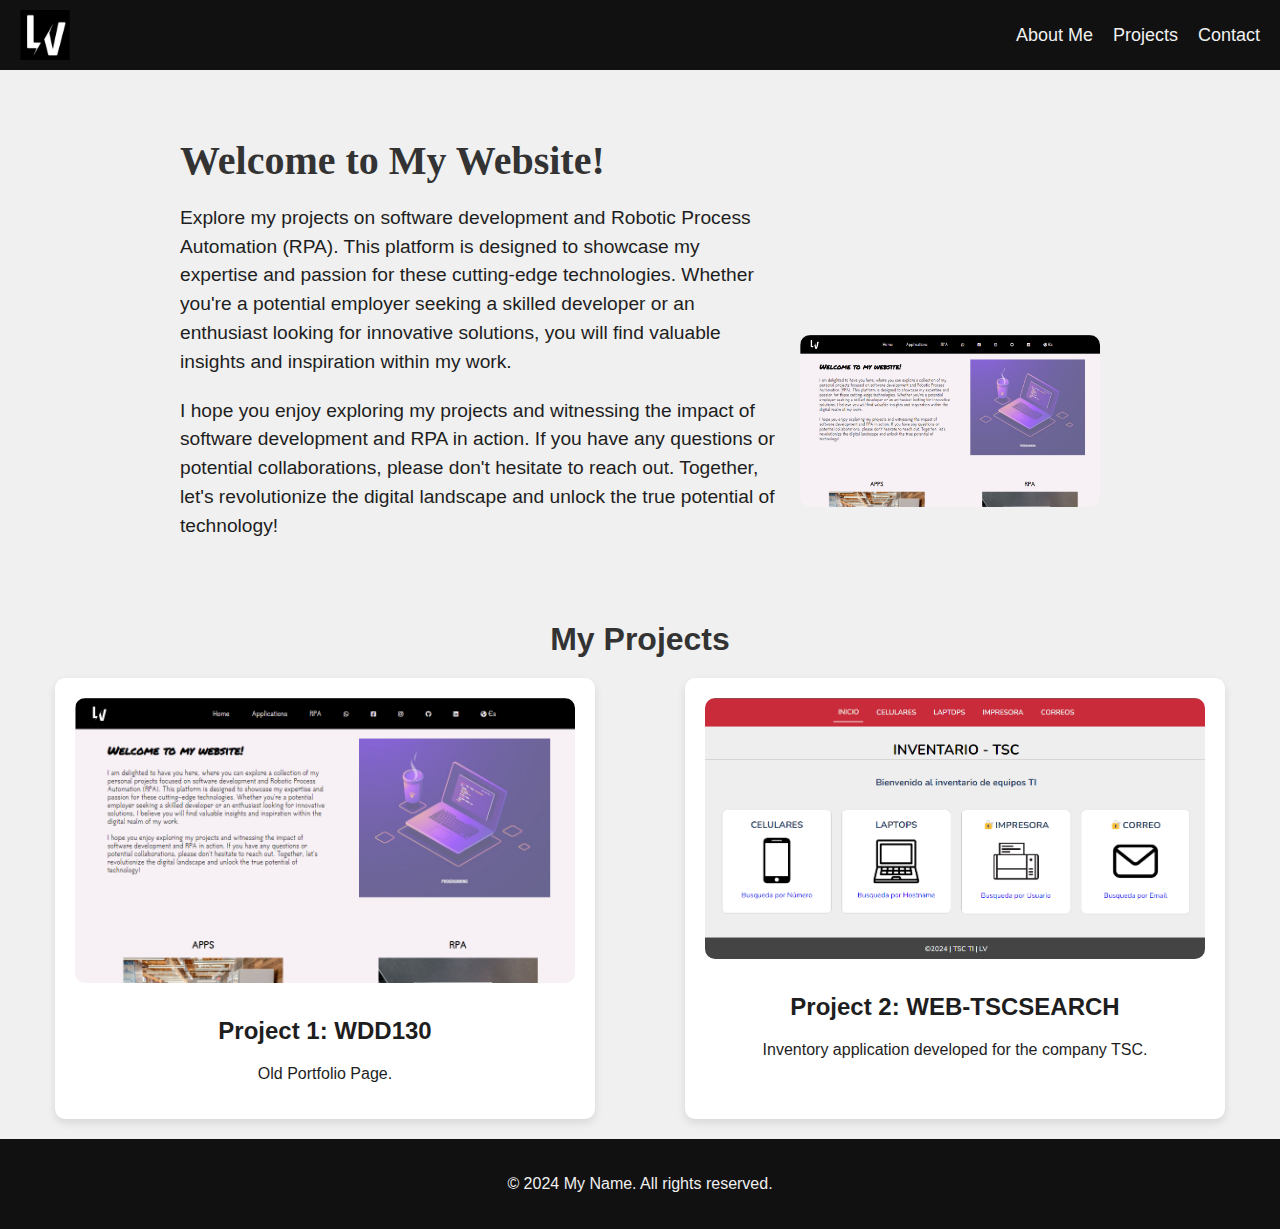
==== aboutme.html @ d02c49cc "adding projects and favicon" ====
<!DOCTYPE html>
<html lang="en">
<head>
    <meta charset="UTF-8">
    <meta name="viewport" content="width=device-width, initial-scale=1.0">
    <title>My Portfolio | LV</title>
    <meta name="description" content="My Portfolio">
    <meta name="author" content="Lizandro Vivanco">
    <!-- FAVICON -->
    <link rel="apple-touch-icon" sizes="180x180" href="images/apple-touch-icon.png">
    <link rel="icon" type="image/png" sizes="32x32" href="images/favicon-32x32.png">
    <link rel="icon" type="image/png" sizes="16x16" href="images/favicon-16x16.png">
    <link rel="manifest" href="images/site.webmanifest">
    <link rel="mask-icon" href="images/safari-pinned-tab.svg" color="#5bbad5">
    <meta name="msapplication-TileColor" content="#da532c">
    <meta name="theme-color" content="#ffffff">
    <!-- STYLES -->
    <link rel="stylesheet" href="styles/main.css">
    <!-- META TAGS -->
    <meta property="og:title" content="My Portfolio | LV">
    <meta property="og:type" content="website">
    <meta property="og:image" content="https://i.postimg.cc/ctGFgHjf/LV-Logo.jpg">
    <meta property="og:url" content="https://lizandrov.github.io/">
    <meta name="twitter:card" content="summary_large_image">
</head>
<body>
    <header>
        <div class="logo">
            <a href="./index.html"><img src="images/android-chrome-512x512.png" alt="Logo"></a>
        </div>
        <nav>
            <ul class="nav-links">
                <li><a href="#about">About Me</a></li>
                <li><a href="#projects">Projects</a></li>
                <li><a href="#contact">Contact</a></li>
            </ul>
            <div class="burger">
                <div class="line1"></div>
                <div class="line2"></div>
                <div class="line3"></div>
            </div>
        </nav>
    </header>
    
    <main id="projects">
        <section id="welcome" class="hero">
            <div class="hero-text">
                <h1>Welcome to My Website!</h1>
                <p>
                    Explore my projects on software development and Robotic Process Automation (RPA). This platform is designed to showcase my expertise and passion for these cutting-edge technologies. Whether you're a potential employer seeking a skilled developer or an enthusiast looking for innovative solutions, you will find valuable insights and inspiration within my work.
                </p>
                <p>
                    I hope you enjoy exploring my projects and witnessing the impact of software development and RPA in action. If you have any questions or potential collaborations, please don't hesitate to reach out. Together, let's revolutionize the digital landscape and unlock the true potential of technology!
                </p>
            </div>
            <div class="hero-image carousel">
                <img src="images/wdd130-Project1.png" alt="Hero Image 1">
                <img src="images/wdd130-Project2.png" alt="Hero Image 2">
                <img src="images/wdd130-Project1.png" alt="Hero Image 3">
            </div>
        </section>
        
        <h1>My Projects</h1>
        <div class="projects-container">
            <!-- Project 1 -->
            <div class="project">
                <a href="https://lizandrov.github.io/wdd130/projects/index.html" target="_blank">
                    <img src="images/wdd130-Project1.png" alt="Project 1">
                    <h2>Project 1: WDD130</h2>
                </a>
                <p>Old Portfolio Page.</p>
            </div>
            <!-- Project 2 -->
            <div class="project">
                <a href="https://lizandrov.github.io/WEB-TSCSEARCH/index.html" target="_blank">
                    <img src="images/wdd130-Project2.png" alt="Project 2">
                    <h2>Project 2: WEB-TSCSEARCH</h2>
                </a>
                <p>Inventory application developed for the company TSC.</p>
            </div>
            <!-- Add more projects here -->
        </div>
    </main>
    
    <footer>
        <p>&copy; 2024 My Name. All rights reserved.</p>
    </footer>

    <script src="scripts/main.js"></script>
</body>
</html>
---- styles/main.css ----
body {
    margin: 0;
    font-family: 'Arial', sans-serif;
    color: #1e1e1e;
    background-color: #f0f0f0;
}

header {
    display: flex;
    justify-content: space-between;
    align-items: center;
    padding: 10px 20px;
    background-color: #111;
    position: sticky;
    top: 0;
    z-index: 1000;
}

.logo img {
    height: 50px;
}

.logo a {
    display: flex;
    align-items: center;
}

nav ul {
    list-style: none;
    display: flex;
    gap: 20px;
    margin: 0;
    padding: 0;
}

nav a {
    color: #f0f0f0;
    text-decoration: none;
    font-size: 18px;
    transition: color 0.3s;
}

nav a:hover {
    color: #ffcc00;
}

.burger {
    display: none;
    cursor: pointer;
}

.burger div {
    width: 25px;
    height: 3px;
    background-color: #fff;
    margin: 5px;
    transition: all 0.3s ease;
}

main {
    padding: 20px;
    text-align: center;
}

main h1 {
    margin-bottom: 20px;
    color: #333;
}

.hero {
    display: flex;
    align-items: center;
    justify-content: center;
    text-align: left;
    margin-bottom: 40px;
    padding: 20px;
}

.hero-text {
    flex: 1;
    max-width: 600px;
    margin-right: 20px;
}

.hero-text h1 {
    font-size: 2.5em;
    color: #333;
    margin-bottom: 20px;
    font-family: 'Georgia', serif;
    font-weight: bold;
}

.hero-text p {
    font-size: 1.2em;
    line-height: 1.5;
    margin-bottom: 20px;
}

.hero-image {
    flex: 1;
    max-width: 300px;
    position: relative;
    display: flex;
    justify-content: center;
}

.hero-image img {
    width: 100%;
    border-radius: 10px;
    position: absolute;
    opacity: 0;
    transition: opacity 1s ease-in-out;
}

.hero-image img:first-child {
    opacity: 1;
}

.projects-container {
    display: grid;
    grid-template-columns: repeat(auto-fit, minmax(300px, 1fr));
    gap: 20px;
    justify-items: center;
}

.project {
    background-color: #fff;
    border-radius: 10px;
    padding: 20px;
    text-align: center;
    box-shadow: 0 4px 8px rgba(0, 0, 0, 0.1);
    transition: transform 0.3s, box-shadow 0.3s;
    max-width: 500px;
    width: 100%;
}

.project img {
    max-width: 100%;
    border-radius: 10px;
    margin-bottom: 10px;
}

.project a {
    text-decoration: none;
    color: #1e1e1e;
}

.project:hover {
    transform: scale(1.05);
    box-shadow: 0 8px 16px rgba(0, 0, 0, 0.2);
}

footer {
    text-align: center;
    padding: 20px;
    background-color: #111;
    color: #f0f0f0;
}

@media (max-width: 600px) {
    header {
        flex-direction: column;
        align-items: flex-start;
    }

    nav ul {
        flex-direction: column;
        gap: 10px;
        display: none;
    }

    nav ul.active {
        display: flex;
    }

    .burger {
        display: block;
    }

    .burger.toggle .line1 {
        transform: rotate(-45deg) translate(-5px, 6px);
    }

    .burger.toggle .line2 {
        opacity: 0;
    }

    .burger.toggle .line3 {
        transform: rotate(45deg) translate(-5px, -6px);
    }

    .hero {
        flex-direction: column;
    }

    .hero-image {
        max-width: 100%;
        margin-top: 20px;
    }

    .hero-text {
        text-align: center;
        margin-bottom: 20px;
    }
}
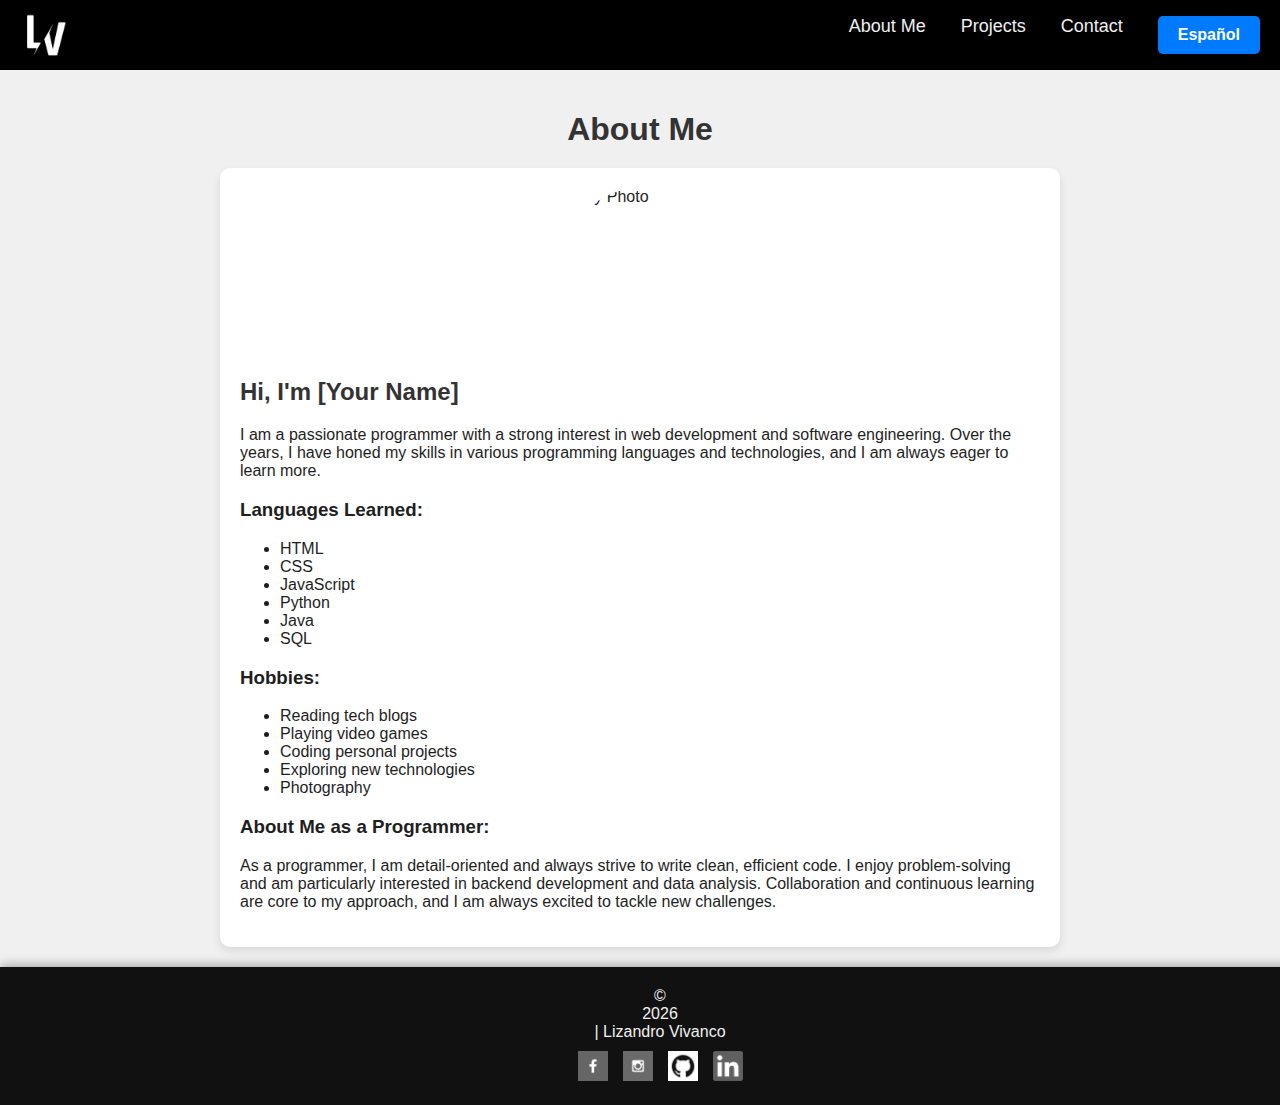
==== commit 543a45bc: "Adding Translate and pages Contact - Projects" ====
--- a/aboutme.html
+++ b/aboutme.html
@@ -26,13 +26,14 @@
 <body>
     <header>
         <div class="logo">
-            <a href="./index.html"><img src="images/android-chrome-512x512.png" alt="Logo"></a>
+            <a href="./"><img src="images/android-chrome-512x512.png" alt="Logo"></a>
         </div>
         <nav>
             <ul class="nav-links">
-                <li><a href="#about">About Me</a></li>
-                <li><a href="#projects">Projects</a></li>
-                <li><a href="#contact">Contact</a></li>
+                <li><a href="./aboutme.html">About Me</a></li>
+                <li><a href="./projects.html">Projects</a></li>
+                <li><a href="./contact.html">Contact</a></li>
+                <div id="lang-btn">Español</div>
             </ul>
             <div class="burger">
                 <div class="line1"></div>
@@ -42,48 +43,47 @@
         </nav>
     </header>
     
-    <main id="projects">
-        <section id="welcome" class="hero">
-            <div class="hero-text">
-                <h1>Welcome to My Website!</h1>
-                <p>
-                    Explore my projects on software development and Robotic Process Automation (RPA). This platform is designed to showcase my expertise and passion for these cutting-edge technologies. Whether you're a potential employer seeking a skilled developer or an enthusiast looking for innovative solutions, you will find valuable insights and inspiration within my work.
+    <main>
+        <h1 data-translate="aboutMeTitle">About Me</h1>
+        <section class="about">
+            <img src="path-to-your-photo.jpg" alt="My Photo">
+            <div class="bio">
+                <h2 data-translate="bioName">Hi, I'm [Your Name]</h2>
+                <p data-translate="bioText1">
+                    I am a passionate programmer with a strong interest in web development and software engineering. Over the years, I have honed my skills in various programming languages and technologies, and I am always eager to learn more.
                 </p>
-                <p>
-                    I hope you enjoy exploring my projects and witnessing the impact of software development and RPA in action. If you have any questions or potential collaborations, please don't hesitate to reach out. Together, let's revolutionize the digital landscape and unlock the true potential of technology!
+                <h3 data-translate="languagesTitle">Languages Learned:</h3>
+                <ul id="languages-list">
+                    <!-- List items serán llenados con JavaScript -->
+                </ul>
+                <h3 data-translate="hobbiesTitle">Hobbies:</h3>
+                <ul id="hobbies-list">
+                    <!-- List items serán llenados con JavaScript -->
+                </ul>
+                <h3 data-translate="programmerTitle">About Me as a Programmer:</h3>
+                <p data-translate="programmerText">
+                    As a programmer, I am detail-oriented and always strive to write clean, efficient code. I enjoy problem-solving and am particularly interested in backend development and data analysis. Collaboration and continuous learning are core to my approach, and I am always excited to tackle new challenges.
                 </p>
             </div>
-            <div class="hero-image carousel">
-                <img src="images/wdd130-Project1.png" alt="Hero Image 1">
-                <img src="images/wdd130-Project2.png" alt="Hero Image 2">
-                <img src="images/wdd130-Project1.png" alt="Hero Image 3">
-            </div>
         </section>
-        
-        <h1>My Projects</h1>
-        <div class="projects-container">
-            <!-- Project 1 -->
-            <div class="project">
-                <a href="https://lizandrov.github.io/wdd130/projects/index.html" target="_blank">
-                    <img src="images/wdd130-Project1.png" alt="Project 1">
-                    <h2>Project 1: WDD130</h2>
-                </a>
-                <p>Old Portfolio Page.</p>
-            </div>
-            <!-- Project 2 -->
-            <div class="project">
-                <a href="https://lizandrov.github.io/WEB-TSCSEARCH/index.html" target="_blank">
-                    <img src="images/wdd130-Project2.png" alt="Project 2">
-                    <h2>Project 2: WEB-TSCSEARCH</h2>
-                </a>
-                <p>Inventory application developed for the company TSC.</p>
-            </div>
-            <!-- Add more projects here -->
-        </div>
     </main>
     
     <footer>
-        <p>&copy; 2024 My Name. All rights reserved.</p>
+        &copy;<span id="year"></span> | Lizandro Vivanco
+        <div class="social">
+            <a href="https://www.facebook.com/lizandro.vivanco.1251" target="_blank">
+                <img src="images/facebook.png" alt="Facebook icon">
+            </a>
+            <a href="https://www.instagram.com/lizandrov16/" target="_blank">
+                <img src="images/instagram.png" alt="Instagram icon">
+            </a>
+            <a href="https://github.com/LizandroV" target="_blank">
+                <img src="images/Github.png" alt="Github icon">
+            </a>
+            <a href="https://www.linkedin.com/in/lvivanco16/?locale=en_US" target="_blank">
+                <img src="images/LinkedIn.png" alt="Linkedin icon">
+            </a>
+        </div>
     </footer>
 
     <script src="scripts/main.js"></script>
--- a/styles/main.css
+++ b/styles/main.css
@@ -10,7 +10,7 @@
     justify-content: space-between;
     align-items: center;
     padding: 10px 20px;
-    background-color: #111;
+    background-color: #000;
     position: sticky;
     top: 0;
     z-index: 1000;
@@ -38,6 +38,20 @@
     text-decoration: none;
     font-size: 18px;
     transition: color 0.3s;
+}
+
+h1 {
+    margin-bottom: 20px;
+    color: #333;
+}
+
+.category {
+    margin-bottom: 40px;
+}
+
+h2 {
+    color: #333;
+    margin-bottom: 20px;
 }
 
 nav a:hover {
@@ -124,14 +138,16 @@
 }
 
 .project {
+    display: flex;
+    flex-direction: column;
+    align-items: center;
     background-color: #fff;
     border-radius: 10px;
     padding: 20px;
-    text-align: center;
     box-shadow: 0 4px 8px rgba(0, 0, 0, 0.1);
-    transition: transform 0.3s, box-shadow 0.3s;
-    max-width: 500px;
-    width: 100%;
+    margin-bottom: 20px;
+    max-width: 800px;
+    margin: 0 auto 20px auto;
 }
 
 .project img {
@@ -140,21 +156,174 @@
     margin-bottom: 10px;
 }
 
-.project a {
+.project-info {
+    text-align: left;
+}
+
+.project-info h3 {
+    margin-top: 0;
+}
+
+.project-info a {
     text-decoration: none;
     color: #1e1e1e;
-}
-
-.project:hover {
-    transform: scale(1.05);
-    box-shadow: 0 8px 16px rgba(0, 0, 0, 0.2);
-}
+    font-size: 22px;
+}
+
+.project-info p {
+    color: #666;
+    line-height: 1.6;
+}
+
+.technologies {
+    display: flex;
+    gap: 10px;
+    margin-top: 10px;
+}
+
+.technologies img {
+    width: 30px;
+    height: 30px;
+}
+
 
 footer {
-    text-align: center;
+    display: flex;
+    flex-direction: column;
+    align-items: center;
     padding: 20px;
     background-color: #111;
     color: #f0f0f0;
+    font-size: 16px;
+    position: relative;
+    bottom: 0;
+    width: 100%;
+    box-shadow: 0 -2px 10px rgba(0, 0, 0, 0.3);
+}
+
+footer .social {
+    display: flex;
+    gap: 15px;
+    margin-top: 10px;
+}
+
+footer .social a {
+    display: inline-block;
+    transition: transform 0.3s;
+}
+
+footer .social a:hover {
+    transform: scale(1.2);
+}
+
+footer .social img {
+    width: 30px;
+    height: 30px;
+    filter: grayscale(100%);
+    transition: filter 0.3s;
+}
+
+footer .social img:hover {
+    filter: grayscale(0%);
+}
+
+.contact-info {
+    margin-bottom: 20px;
+}
+
+.contact-info p {
+    font-size: 18px;
+    margin: 5px 0;
+}
+
+.map {
+    margin: 20px 0;
+}
+form {
+    display: flex;
+    flex-direction: column;
+    align-items: center;
+}
+
+label {
+    margin-top: 10px;
+    font-size: 18px;
+}
+
+input, textarea {
+    width: 100%;
+    max-width: 500px;
+    padding: 10px;
+    margin-top: 5px;
+    border: 1px solid #ccc;
+    border-radius: 5px;
+    font-size: 16px;
+}
+
+button {
+    margin-top: 20px;
+    padding: 10px 20px;
+    border: none;
+    border-radius: 5px;
+    background-color: #333;
+    color: #f0f0f0;
+    font-size: 18px;
+    cursor: pointer;
+    transition: background-color 0.3s;
+}
+
+button:hover {
+    background-color: #555;
+}
+
+
+
+.nav-links li {
+    display: inline;
+    margin-right: 15px;
+}
+
+#lang-btn {
+    cursor: pointer;
+    padding: 10px 20px;
+    background-color: #007bff;
+    color: white;
+    border: none;
+    border-radius: 5px;
+    font-size: 16px;
+    font-weight: bold;
+    transition: background-color 0.3s ease;
+    margin-left: auto; /* Alinéalo a la derecha */
+}
+
+#lang-btn:hover {
+    background-color: #0056b3; /* Color de fondo al pasar el ratón */
+}
+
+
+.about {
+    display: flex;
+    flex-direction: column;
+    align-items: center;
+    text-align: left;
+    max-width: 800px;
+    margin: 0 auto;
+    background-color: #fff;
+    border-radius: 10px;
+    padding: 20px;
+    box-shadow: 0 4px 8px rgba(0, 0, 0, 0.1);
+}
+
+.about img {
+    border-radius: 50%;
+    width: 150px;
+    height: 150px;
+    object-fit: cover;
+    margin-bottom: 20px;
+}
+
+.bio {
+    text-align: left;
 }
 
 @media (max-width: 600px) {
@@ -202,4 +371,12 @@
         text-align: center;
         margin-bottom: 20px;
     }
-}
+    .about {
+        padding: 10px;
+    }
+
+    .about img {
+        width: 100px;
+        height: 100px;
+    }
+}
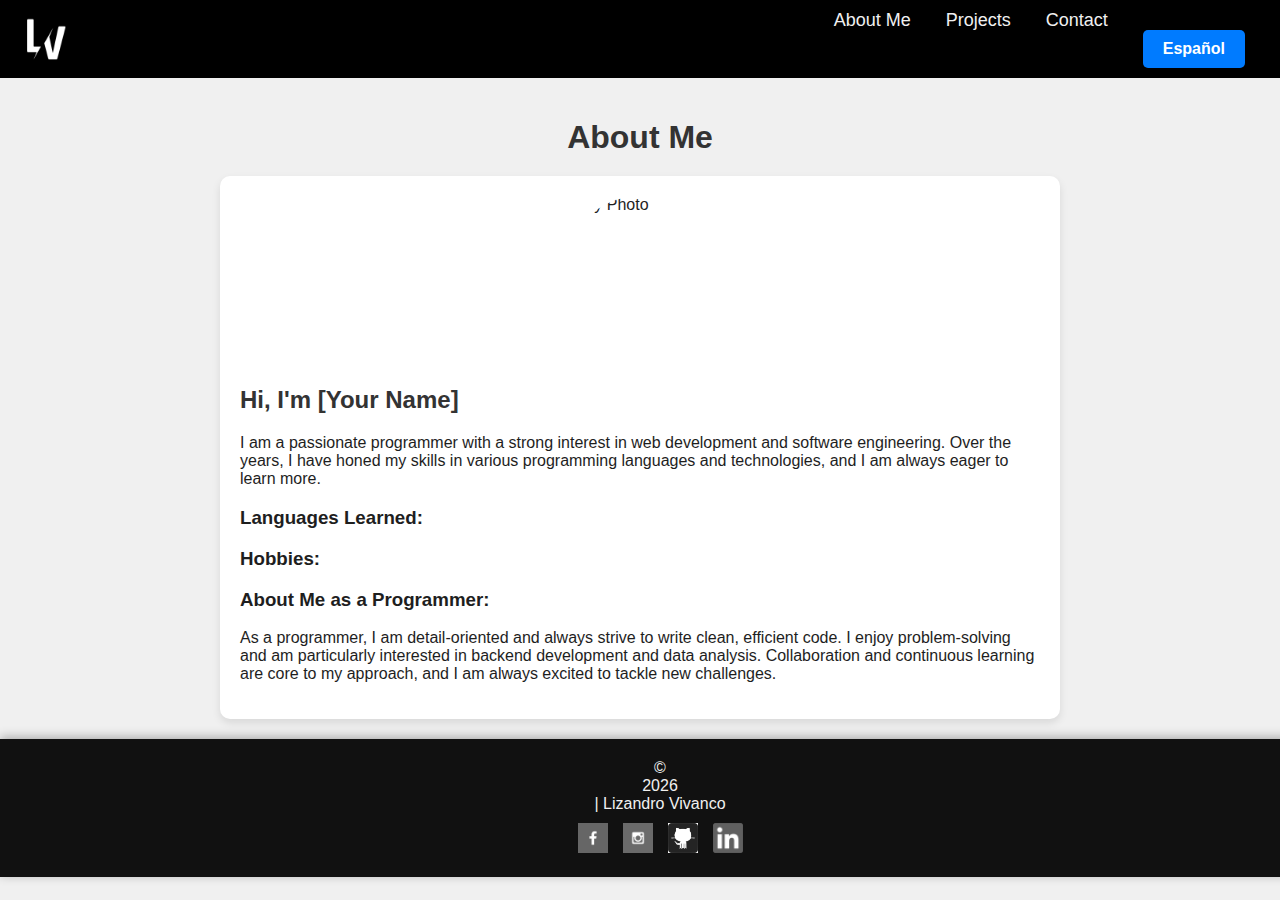
==== commit c52897d5: "Checking Index" ====
--- a/aboutme.html
+++ b/aboutme.html
@@ -33,7 +33,7 @@
                 <li><a href="./aboutme.html">About Me</a></li>
                 <li><a href="./projects.html">Projects</a></li>
                 <li><a href="./contact.html">Contact</a></li>
-                <div id="lang-btn">Español</div>
+                <li><button id="lang-btn" class="button" data-translate="switchLanguage"></button></li>
             </ul>
             <div class="burger">
                 <div class="line1"></div>
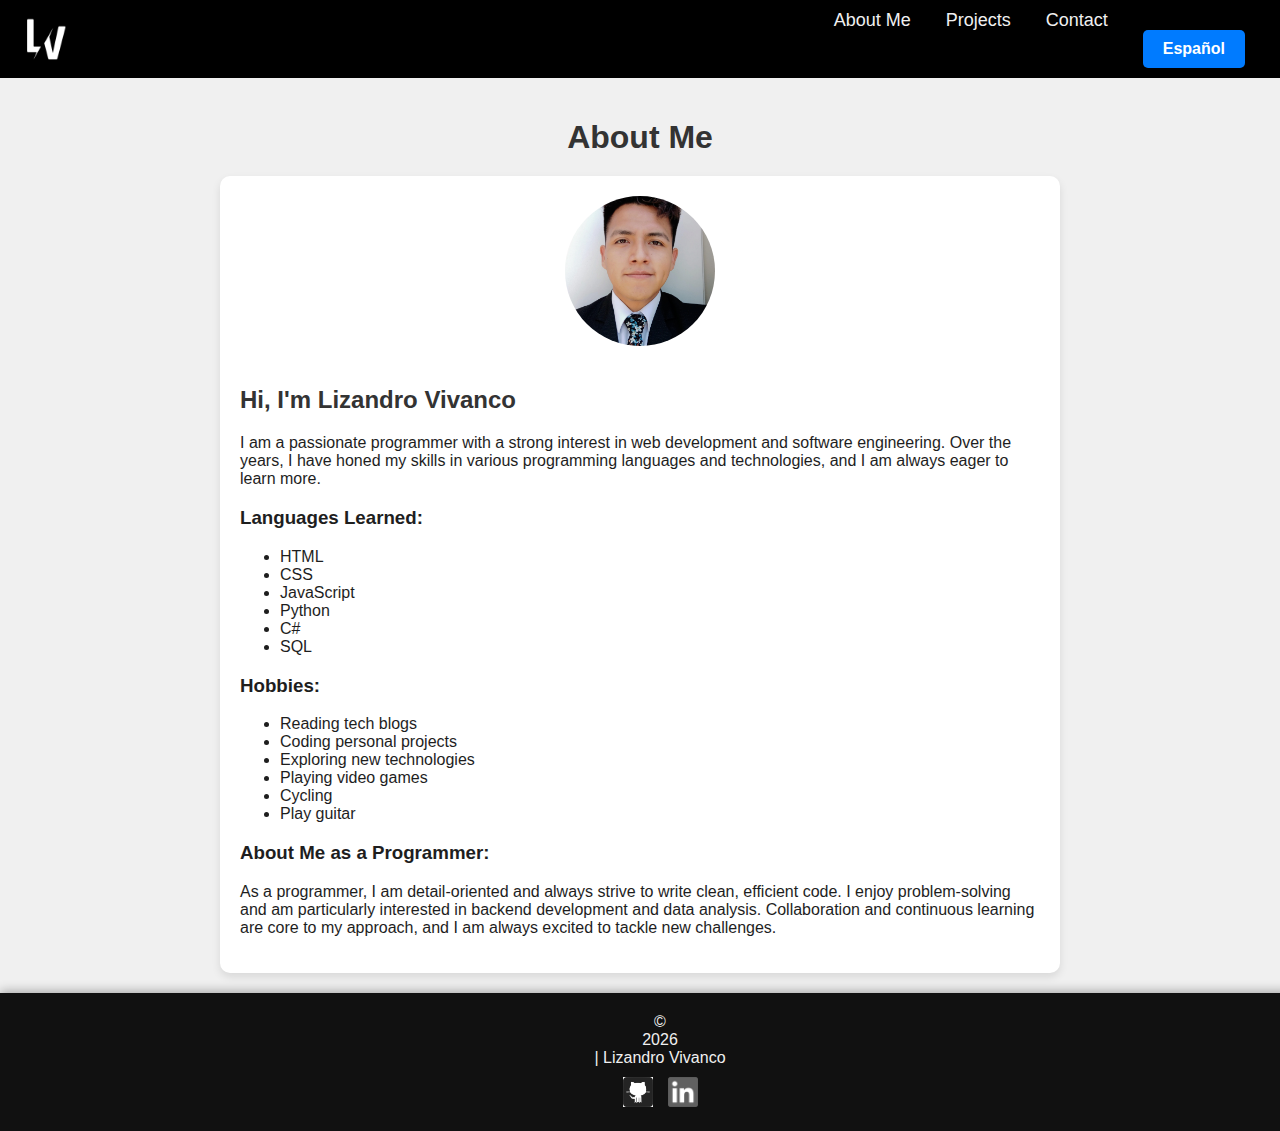
==== commit 328b6f94: "finish with HTML and JS, also translations" ====
--- a/aboutme.html
+++ b/aboutme.html
@@ -30,9 +30,9 @@
         </div>
         <nav>
             <ul class="nav-links">
-                <li><a href="./aboutme.html">About Me</a></li>
-                <li><a href="./projects.html">Projects</a></li>
-                <li><a href="./contact.html">Contact</a></li>
+                <li><a href="./aboutme.html" data-translate="aboutMe">About Me</a></li>
+                <li><a href="./projects.html" data-translate="projects">Projects</a></li>
+                <li><a href="./contact.html" data-translate="contact">Contact</a></li>
                 <li><button id="lang-btn" class="button" data-translate="switchLanguage"></button></li>
             </ul>
             <div class="burger">
@@ -46,24 +46,19 @@
     <main>
         <h1 data-translate="aboutMeTitle">About Me</h1>
         <section class="about">
-            <img src="path-to-your-photo.jpg" alt="My Photo">
+            <img src="images/profile.jpg" alt="My Photo">
             <div class="bio">
-                <h2 data-translate="bioName">Hi, I'm [Your Name]</h2>
-                <p data-translate="bioText1">
-                    I am a passionate programmer with a strong interest in web development and software engineering. Over the years, I have honed my skills in various programming languages and technologies, and I am always eager to learn more.
-                </p>
+                <h2 data-translate="bioName">Hi</h2>
+                <p data-translate="bioText1"></p>
+
                 <h3 data-translate="languagesTitle">Languages Learned:</h3>
-                <ul id="languages-list">
-                    <!-- List items serán llenados con JavaScript -->
-                </ul>
+                <ul id="languages-list"></ul>
+
                 <h3 data-translate="hobbiesTitle">Hobbies:</h3>
-                <ul id="hobbies-list">
-                    <!-- List items serán llenados con JavaScript -->
-                </ul>
+                <ul id="hobbies-list"></ul>
+
                 <h3 data-translate="programmerTitle">About Me as a Programmer:</h3>
-                <p data-translate="programmerText">
-                    As a programmer, I am detail-oriented and always strive to write clean, efficient code. I enjoy problem-solving and am particularly interested in backend development and data analysis. Collaboration and continuous learning are core to my approach, and I am always excited to tackle new challenges.
-                </p>
+                <p data-translate="programmerText"></p>
             </div>
         </section>
     </main>
@@ -71,12 +66,6 @@
     <footer>
         &copy;<span id="year"></span> | Lizandro Vivanco
         <div class="social">
-            <a href="https://www.facebook.com/lizandro.vivanco.1251" target="_blank">
-                <img src="images/facebook.png" alt="Facebook icon">
-            </a>
-            <a href="https://www.instagram.com/lizandrov16/" target="_blank">
-                <img src="images/instagram.png" alt="Instagram icon">
-            </a>
             <a href="https://github.com/LizandroV" target="_blank">
                 <img src="images/Github.png" alt="Github icon">
             </a>
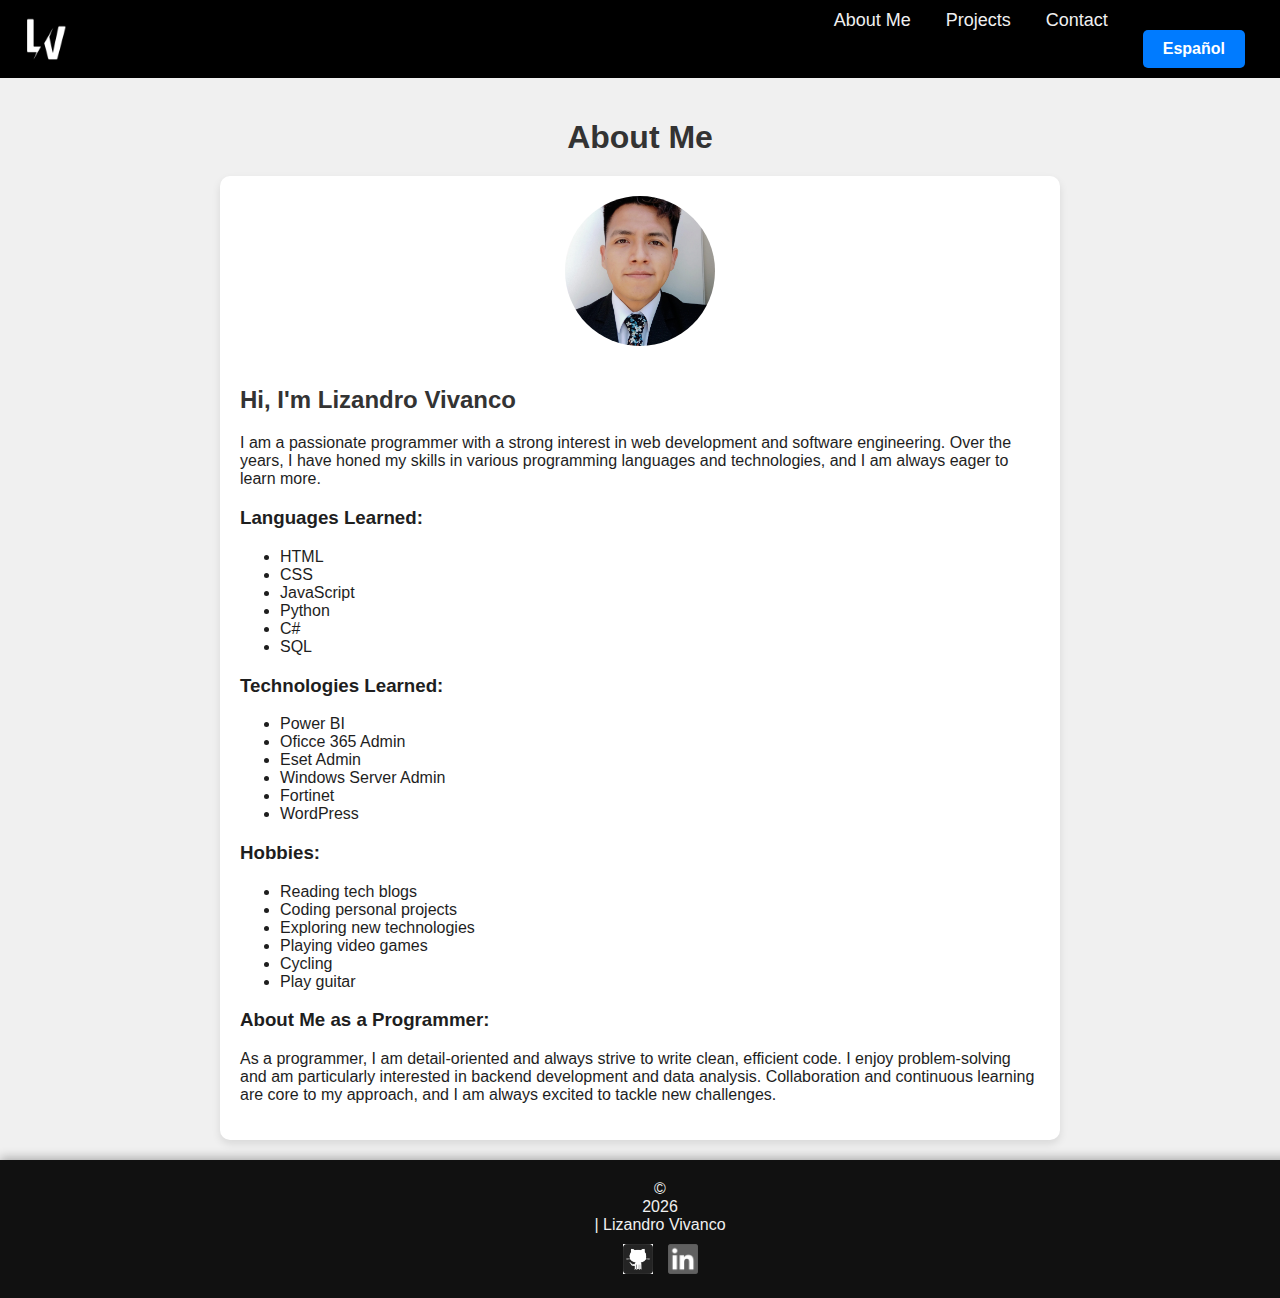
==== commit 7877f252: "adding technologies learned" ====
--- a/aboutme.html
+++ b/aboutme.html
@@ -54,6 +54,9 @@
                 <h3 data-translate="languagesTitle">Languages Learned:</h3>
                 <ul id="languages-list"></ul>
 
+                <h3 data-translate="technologiesTitle">Technologies Learned:</h3>
+                <ul id="technologies-list"></ul>
+
                 <h3 data-translate="hobbiesTitle">Hobbies:</h3>
                 <ul id="hobbies-list"></ul>
 
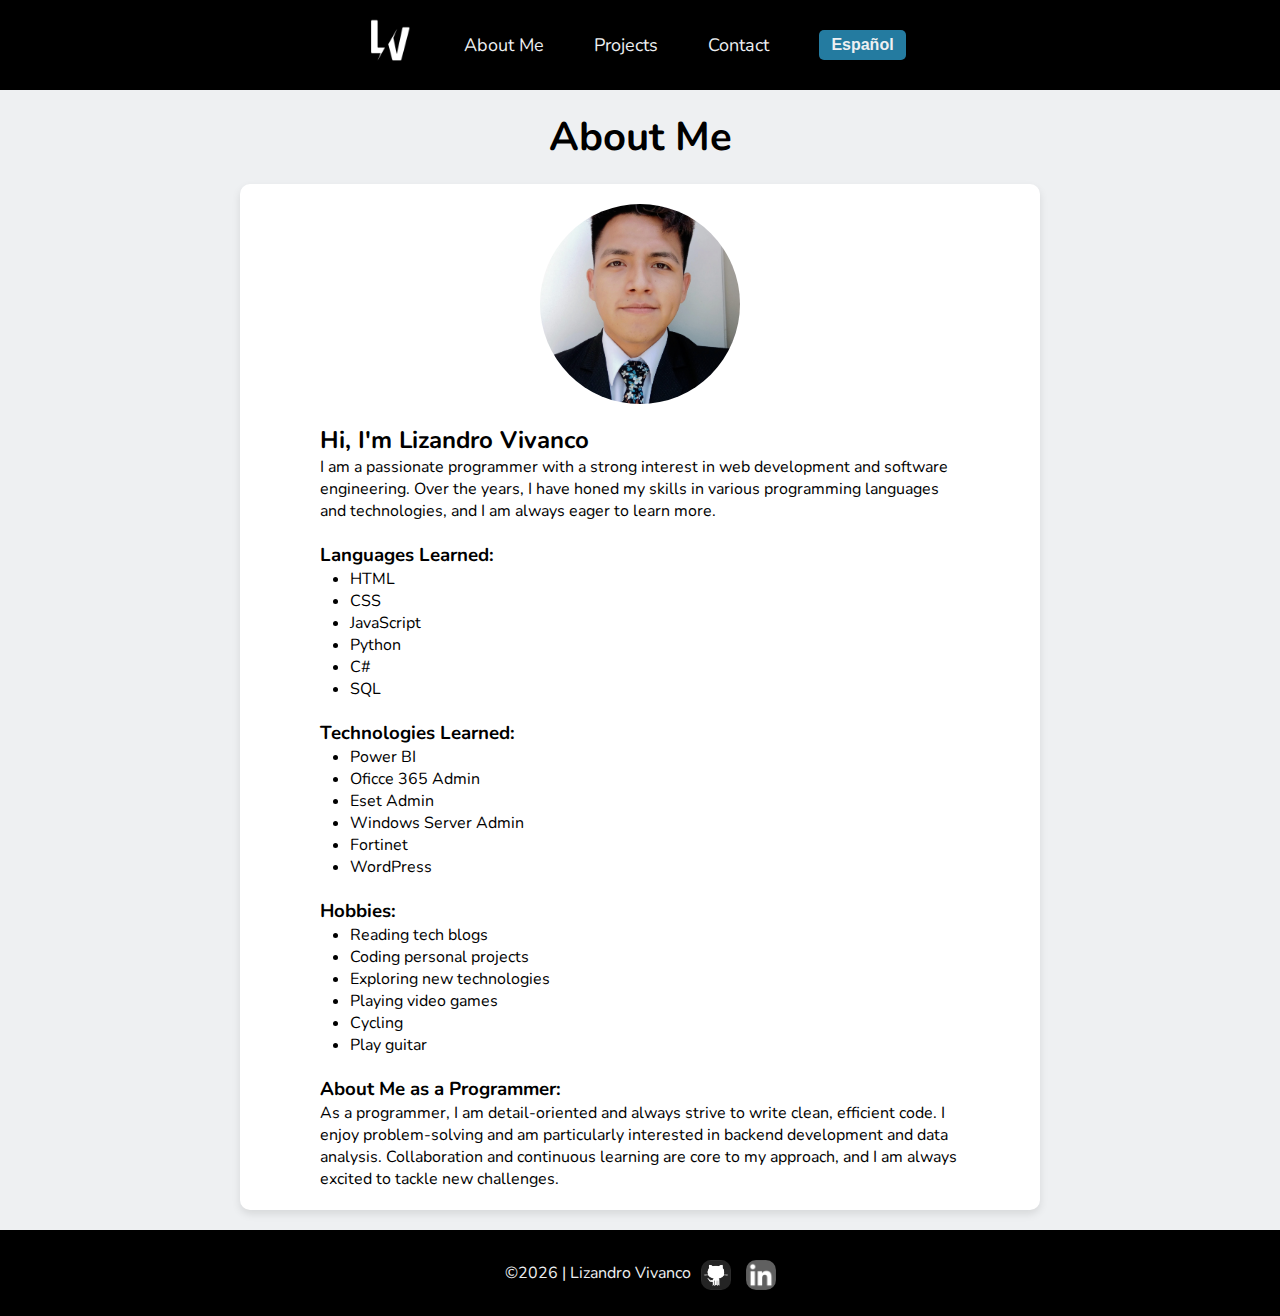
==== commit d309b4ce: "adding CSS to the page" ====
--- a/aboutme.html
+++ b/aboutme.html
@@ -16,6 +16,9 @@
     <meta name="theme-color" content="#ffffff">
     <!-- STYLES -->
     <link rel="stylesheet" href="styles/main.css">
+    <!-- FONTS -->
+    <link href="https://fonts.googleapis.com/css2?family=Nunito:ital,wght@0,200..1000;1,200..1000&display=swap" rel="stylesheet">
+    <link href="https://fonts.googleapis.com/css2?family=Lemon&family=Permanent+Marker&display=swap" rel="stylesheet">
     <!-- META TAGS -->
     <meta property="og:title" content="My Portfolio | LV">
     <meta property="og:type" content="website">
@@ -33,7 +36,7 @@
                 <li><a href="./aboutme.html" data-translate="aboutMe">About Me</a></li>
                 <li><a href="./projects.html" data-translate="projects">Projects</a></li>
                 <li><a href="./contact.html" data-translate="contact">Contact</a></li>
-                <li><button id="lang-btn" class="button" data-translate="switchLanguage"></button></li>
+                <li><button id="lang-btn" data-translate="switchLanguage"></button></li>
             </ul>
             <div class="burger">
                 <div class="line1"></div>
@@ -67,7 +70,7 @@
     </main>
     
     <footer>
-        &copy;<span id="year"></span> | Lizandro Vivanco
+        <p>&copy;<span id="year"></span> | Lizandro Vivanco</p>
         <div class="social">
             <a href="https://github.com/LizandroV" target="_blank">
                 <img src="images/Github.png" alt="Github icon">
--- a/styles/main.css
+++ b/styles/main.css
@@ -1,16 +1,31 @@
+:root {
+    /* Project colors */
+    --primary-color: #000000;
+    --secondary-color: #d14a51;
+    --tertiary-color: #247BA0;
+    --default-color: #EEF0F2;
+    --hover-mode: #a7a7a7;
+}
+
+* {
+    margin: 0;
+    padding: 0;
+    box-sizing: border-box;
+}
+
 body {
     margin: 0;
-    font-family: 'Arial', sans-serif;
-    color: #1e1e1e;
-    background-color: #f0f0f0;
-}
-
+    font-family: "Nunito", Helvetica, sans-serif;
+    color: var(--primary-color);
+    background-color: var(--default-color);
+}
+
+/* HEADER */
 header {
     display: flex;
-    justify-content: space-between;
-    align-items: center;
+    justify-content: center;
     padding: 10px 20px;
-    background-color: #000;
+    background-color: var(--primary-color);
     position: sticky;
     top: 0;
     z-index: 1000;
@@ -22,40 +37,28 @@
 
 .logo a {
     display: flex;
-    align-items: center;
+    align-items: end;
+    margin: 5px 50px 0 0;
 }
 
 nav ul {
     list-style: none;
     display: flex;
-    gap: 20px;
+    align-items: center;
+    gap: 50px;
     margin: 0;
     padding: 0;
 }
 
 nav a {
-    color: #f0f0f0;
+    color: var(--default-color);
     text-decoration: none;
     font-size: 18px;
     transition: color 0.3s;
 }
 
-h1 {
-    margin-bottom: 20px;
-    color: #333;
-}
-
-.category {
-    margin-bottom: 40px;
-}
-
-h2 {
-    color: #333;
-    margin-bottom: 20px;
-}
-
 nav a:hover {
-    color: #ffcc00;
+    color: var(--hover-mode)
 }
 
 .burger {
@@ -66,21 +69,36 @@
 .burger div {
     width: 25px;
     height: 3px;
-    background-color: #fff;
+    background-color: var(--default-color);
     margin: 5px;
     transition: all 0.3s ease;
 }
 
+#lang-btn {
+    cursor: pointer;
+    padding: 6px 12px;
+    background-color: var(--tertiary-color);
+    color: var(--default-color);
+    border: none;
+    border-radius: 5px;
+    font-size: 16px;
+    font-weight: bold;
+    transition: background-color 0.3s ease;
+    margin-bottom: 20px;
+}
+
+#lang-btn:hover {
+    background-color: var(--hover-mode);
+}
+/* END HEADER */
+
+/* MAIN */
 main {
-    padding: 20px;
+    padding: 20px 10vw;
     text-align: center;
 }
 
-main h1 {
-    margin-bottom: 20px;
-    color: #333;
-}
-
+/* START HERO */
 .hero {
     display: flex;
     align-items: center;
@@ -93,14 +111,14 @@
 .hero-text {
     flex: 1;
     max-width: 600px;
-    margin-right: 20px;
-}
-
-.hero-text h1 {
+    margin-right: 100px;
+}
+
+.hero-text h1, h1 {
     font-size: 2.5em;
-    color: #333;
-    margin-bottom: 20px;
-    font-family: 'Georgia', serif;
+    color: var(--primary-color);
+    margin-bottom: 20px;
+    font-family: "Nunito",'Georgia', serif;
     font-weight: bold;
 }
 
@@ -115,11 +133,12 @@
     max-width: 300px;
     position: relative;
     display: flex;
-    justify-content: center;
+    justify-content: end;
+    align-items: center;
 }
 
 .hero-image img {
-    width: 100%;
+    width: 130%;
     border-radius: 10px;
     position: absolute;
     opacity: 0;
@@ -128,6 +147,30 @@
 
 .hero-image img:first-child {
     opacity: 1;
+}
+
+button {
+    margin-top: 20px;
+    margin-right: 10PX;
+    padding: 10px 20px;
+    border: none;
+    border-radius: 10px;
+    background-color: var(--secondary-color);
+    color: var(--default-color);
+    font-size: 16px;
+    cursor: pointer;
+    transition: background-color 0.3s;
+}
+
+button:hover {
+    background-color: var(--hover-mode);
+}
+/* END HERO */
+
+/* PROJECTS - INDEX */
+.projectsTitle{
+    font-size: 40px;
+    margin: 20px 0;
 }
 
 .projects-container {
@@ -141,12 +184,12 @@
     display: flex;
     flex-direction: column;
     align-items: center;
-    background-color: #fff;
+    background-color: white;
     border-radius: 10px;
     padding: 20px;
     box-shadow: 0 4px 8px rgba(0, 0, 0, 0.1);
     margin-bottom: 20px;
-    max-width: 800px;
+    max-width: 400px;
     margin: 0 auto 20px auto;
 }
 
@@ -155,56 +198,34 @@
     border-radius: 10px;
     margin-bottom: 10px;
 }
-
-.project-info {
-    text-align: left;
-}
-
-.project-info h3 {
-    margin-top: 0;
-}
-
-.project-info a {
+.project a,
+.project p {
     text-decoration: none;
-    color: #1e1e1e;
-    font-size: 22px;
-}
-
-.project-info p {
-    color: #666;
-    line-height: 1.6;
-}
-
-.technologies {
-    display: flex;
-    gap: 10px;
-    margin-top: 10px;
-}
-
-.technologies img {
-    width: 30px;
-    height: 30px;
-}
-
-
+    color: var(--primary-color);
+}
+
+/* END PROJECT - INDEX */
+
+/* START FOOTER */
 footer {
     display: flex;
-    flex-direction: column;
-    align-items: center;
+    flex-direction: row;
+    align-items: center;
+    justify-content: center;
     padding: 20px;
-    background-color: #111;
-    color: #f0f0f0;
+    background-color: var(--primary-color);
+    color: var(--default-color);
     font-size: 16px;
     position: relative;
     bottom: 0;
     width: 100%;
-    box-shadow: 0 -2px 10px rgba(0, 0, 0, 0.3);
 }
 
 footer .social {
     display: flex;
     gap: 15px;
     margin-top: 10px;
+    margin-left: 10px;
 }
 
 footer .social a {
@@ -221,12 +242,92 @@
     height: 30px;
     filter: grayscale(100%);
     transition: filter 0.3s;
+    border-radius: 10px;
 }
 
 footer .social img:hover {
     filter: grayscale(0%);
 }
-
+/* END FOOTER */
+
+/* ABOUT ME */
+.about {
+    display: flex;
+    flex-direction: column;
+    align-items: center;
+    text-align: left;
+    max-width: 800px;
+    margin: 0 auto;
+    background-color: #fff;
+    border-radius: 10px;
+    padding: 20px 80px;
+    box-shadow: 0 4px 8px rgba(0, 0, 0, 0.1);
+}
+
+.about img {
+    border-radius: 50%;
+    width: 200px;
+    height: 200px;
+    object-fit: cover;
+    margin-bottom: 20px;
+}
+
+.bio {
+    text-align: left;
+}
+
+.bio h3{
+    margin-top: 20px;
+}
+
+.bio ul{
+    margin-left: 30px;
+}
+
+/* PROJECT - PROJECTS */
+.projectTitle{
+    font-size: 30px;
+    margin: 30px 0;
+}
+.category{
+    display: grid;
+    grid-template-columns: repeat(auto-fit, minmax(300px, 1fr));
+    gap: 20px;
+    justify-items: center;
+}
+
+.project-info {
+    text-align: left;
+}
+
+.project-info h3 {
+    margin-top: 0;
+}
+
+.project-info a {
+    text-decoration: none;
+    color: #1e1e1e;
+    font-size: 22px;
+}
+
+.project-info p {
+    color: #666;
+    line-height: 1.6;
+}
+
+.technologies {
+    display: flex;
+    gap: 10px;
+    margin-top: 10px;
+}
+
+.technologies img {
+    width: 30px;
+    height: 30px;
+}
+
+
+/* CONTACT */
 .contact-info {
     margin-bottom: 20px;
 }
@@ -236,6 +337,10 @@
     margin: 5px 0;
 }
 
+iframe {
+    max-width: 100%;
+}
+
 .map {
     margin: 20px 0;
 }
@@ -246,7 +351,7 @@
 }
 
 label {
-    margin-top: 10px;
+    margin-top: 20px;
     font-size: 18px;
 }
 
@@ -256,85 +361,20 @@
     padding: 10px;
     margin-top: 5px;
     border: 1px solid #ccc;
-    border-radius: 5px;
+    border-radius: 10px;
     font-size: 16px;
 }
 
-button {
-    margin-top: 20px;
-    padding: 10px 20px;
-    border: none;
-    border-radius: 5px;
-    background-color: #333;
-    color: #f0f0f0;
-    font-size: 18px;
-    cursor: pointer;
-    transition: background-color 0.3s;
-}
-
-button:hover {
-    background-color: #555;
-}
-
-
-
-.nav-links li {
-    display: inline;
-    margin-right: 15px;
-}
-
-#lang-btn {
-    cursor: pointer;
-    padding: 10px 20px;
-    background-color: #007bff;
-    color: white;
-    border: none;
-    border-radius: 5px;
-    font-size: 16px;
-    font-weight: bold;
-    transition: background-color 0.3s ease;
-    margin-left: auto; /* Alinéalo a la derecha */
-}
-
-#lang-btn:hover {
-    background-color: #0056b3; /* Color de fondo al pasar el ratón */
-}
-
-
-.about {
-    display: flex;
-    flex-direction: column;
-    align-items: center;
-    text-align: left;
-    max-width: 800px;
-    margin: 0 auto;
-    background-color: #fff;
-    border-radius: 10px;
-    padding: 20px;
-    box-shadow: 0 4px 8px rgba(0, 0, 0, 0.1);
-}
-
-.about img {
-    border-radius: 50%;
-    width: 150px;
-    height: 150px;
-    object-fit: cover;
-    margin-bottom: 20px;
-}
-
-.bio {
-    text-align: left;
-}
-
-@media (max-width: 600px) {
+@media (max-width: 915px) {
     header {
-        flex-direction: column;
-        align-items: flex-start;
+        flex-direction: row;
+        align-items: center;
+        justify-content: space-around;
     }
 
     nav ul {
         flex-direction: column;
-        gap: 10px;
+        gap: 5px;
         display: none;
     }
 
@@ -359,17 +399,23 @@
     }
 
     .hero {
-        flex-direction: column;
+        display: block;
+        margin: 0;
+        padding: 0;
     }
 
     .hero-image {
-        max-width: 100%;
-        margin-top: 20px;
+        display: none;
     }
 
     .hero-text {
         text-align: center;
+        margin-right: 0;
         margin-bottom: 20px;
+    }
+
+    .projectsTitle{
+    font-size: 30px;
     }
     .about {
         padding: 10px;
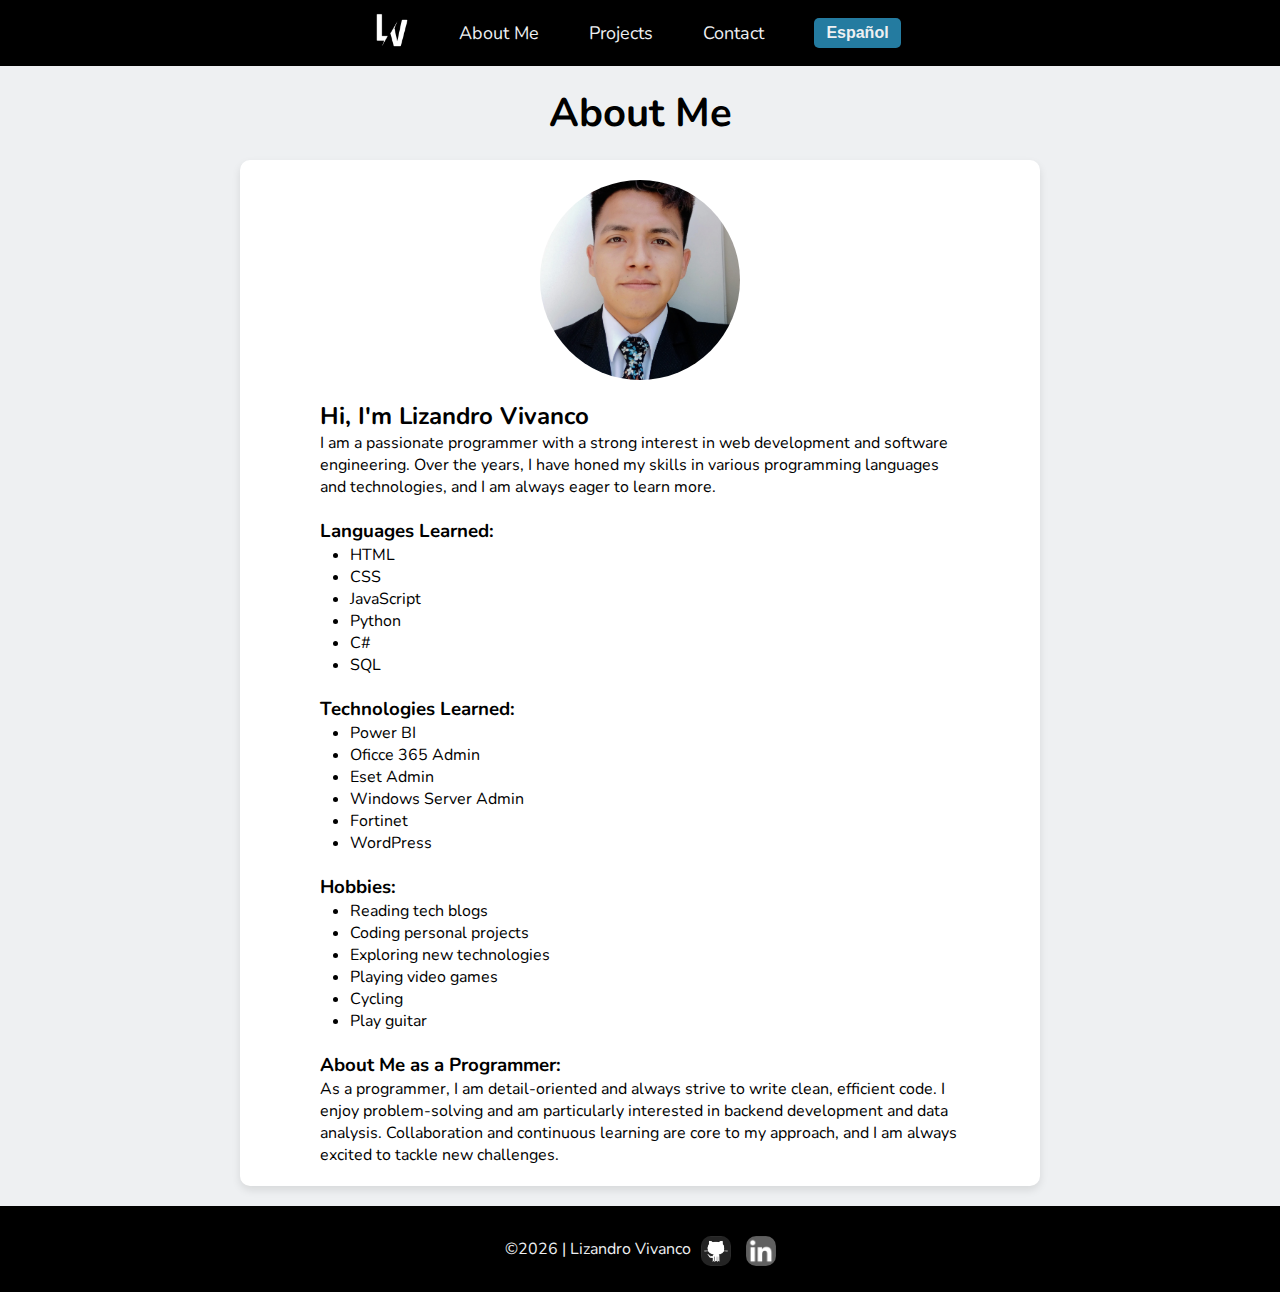
==== commit bf8e189e: "adding projects and translates, also a hover in CSS" ====
--- a/aboutme.html
+++ b/aboutme.html
@@ -52,7 +52,7 @@
             <img src="images/profile.jpg" alt="My Photo">
             <div class="bio">
                 <h2 data-translate="bioName">Hi</h2>
-                <p data-translate="bioText1"></p>
+                <p data-translate="bioText"></p>
 
                 <h3 data-translate="languagesTitle">Languages Learned:</h3>
                 <ul id="languages-list"></ul>
--- a/styles/main.css
+++ b/styles/main.css
@@ -32,22 +32,23 @@
 }
 
 .logo img {
-    height: 50px;
+    height: 40px;
 }
 
 .logo a {
     display: flex;
     align-items: end;
-    margin: 5px 50px 0 0;
+    margin: 0 40px 0 0;
 }
 
 nav ul {
     list-style: none;
     display: flex;
     align-items: center;
+    justify-content: center;
     gap: 50px;
     margin: 0;
-    padding: 0;
+    padding: 8px;
 }
 
 nav a {
@@ -84,7 +85,7 @@
     font-size: 16px;
     font-weight: bold;
     transition: background-color 0.3s ease;
-    margin-bottom: 20px;
+    margin: 0;
 }
 
 #lang-btn:hover {
@@ -126,6 +127,7 @@
     font-size: 1.2em;
     line-height: 1.5;
     margin-bottom: 20px;
+    margin-right: 30px;
 }
 
 .hero-image {
@@ -165,6 +167,14 @@
 button:hover {
     background-color: var(--hover-mode);
 }
+
+.hero-button{
+    display: flex;
+    flex-direction: row;
+    justify-content: center;
+    align-items: center;
+}
+
 /* END HERO */
 
 /* PROJECTS - INDEX */
@@ -204,6 +214,13 @@
     color: var(--primary-color);
 }
 
+.project:hover{
+    transform: scale(1.05);
+    cursor: pointer;
+    -webkit-box-shadow: 10px 10px 23px -7px rgba(0,0,0,0.75);
+    -moz-box-shadow: 10px 10px 23px -7px rgba(0,0,0,0.75);
+    box-shadow: 10px 10px 23px -7px rgba(0,0,0,0.75);
+}
 /* END PROJECT - INDEX */
 
 /* START FOOTER */
@@ -296,23 +313,15 @@
     justify-items: center;
 }
 
-.project-info {
-    text-align: left;
-}
-
-.project-info h3 {
+.project h3 {
     margin-top: 0;
-}
-
-.project-info a {
-    text-decoration: none;
-    color: #1e1e1e;
-    font-size: 22px;
-}
-
-.project-info p {
-    color: #666;
+    text-align: start;
+}
+
+.project p {
+    color: #3a3a3a;
     line-height: 1.6;
+    text-align: start;
 }
 
 .technologies {
@@ -399,7 +408,6 @@
     }
 
     .hero {
-        display: block;
         margin: 0;
         padding: 0;
     }
